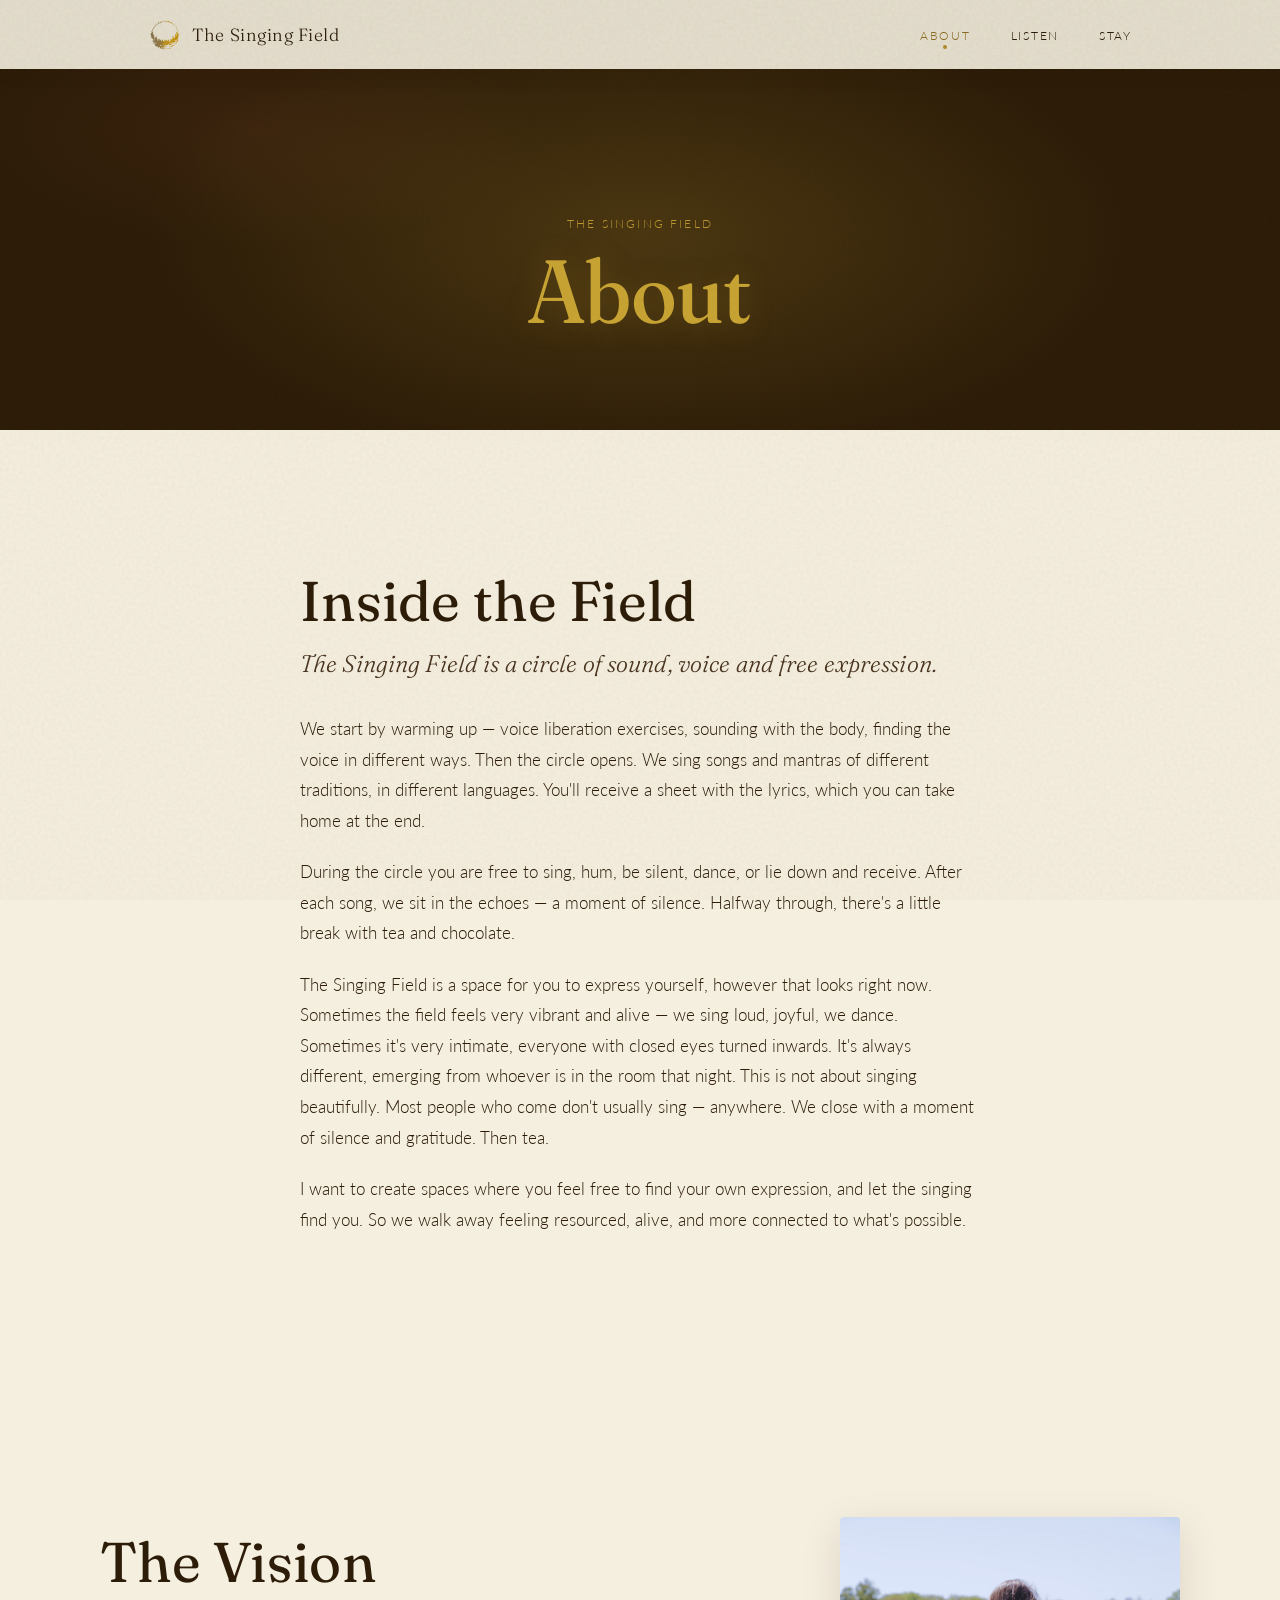
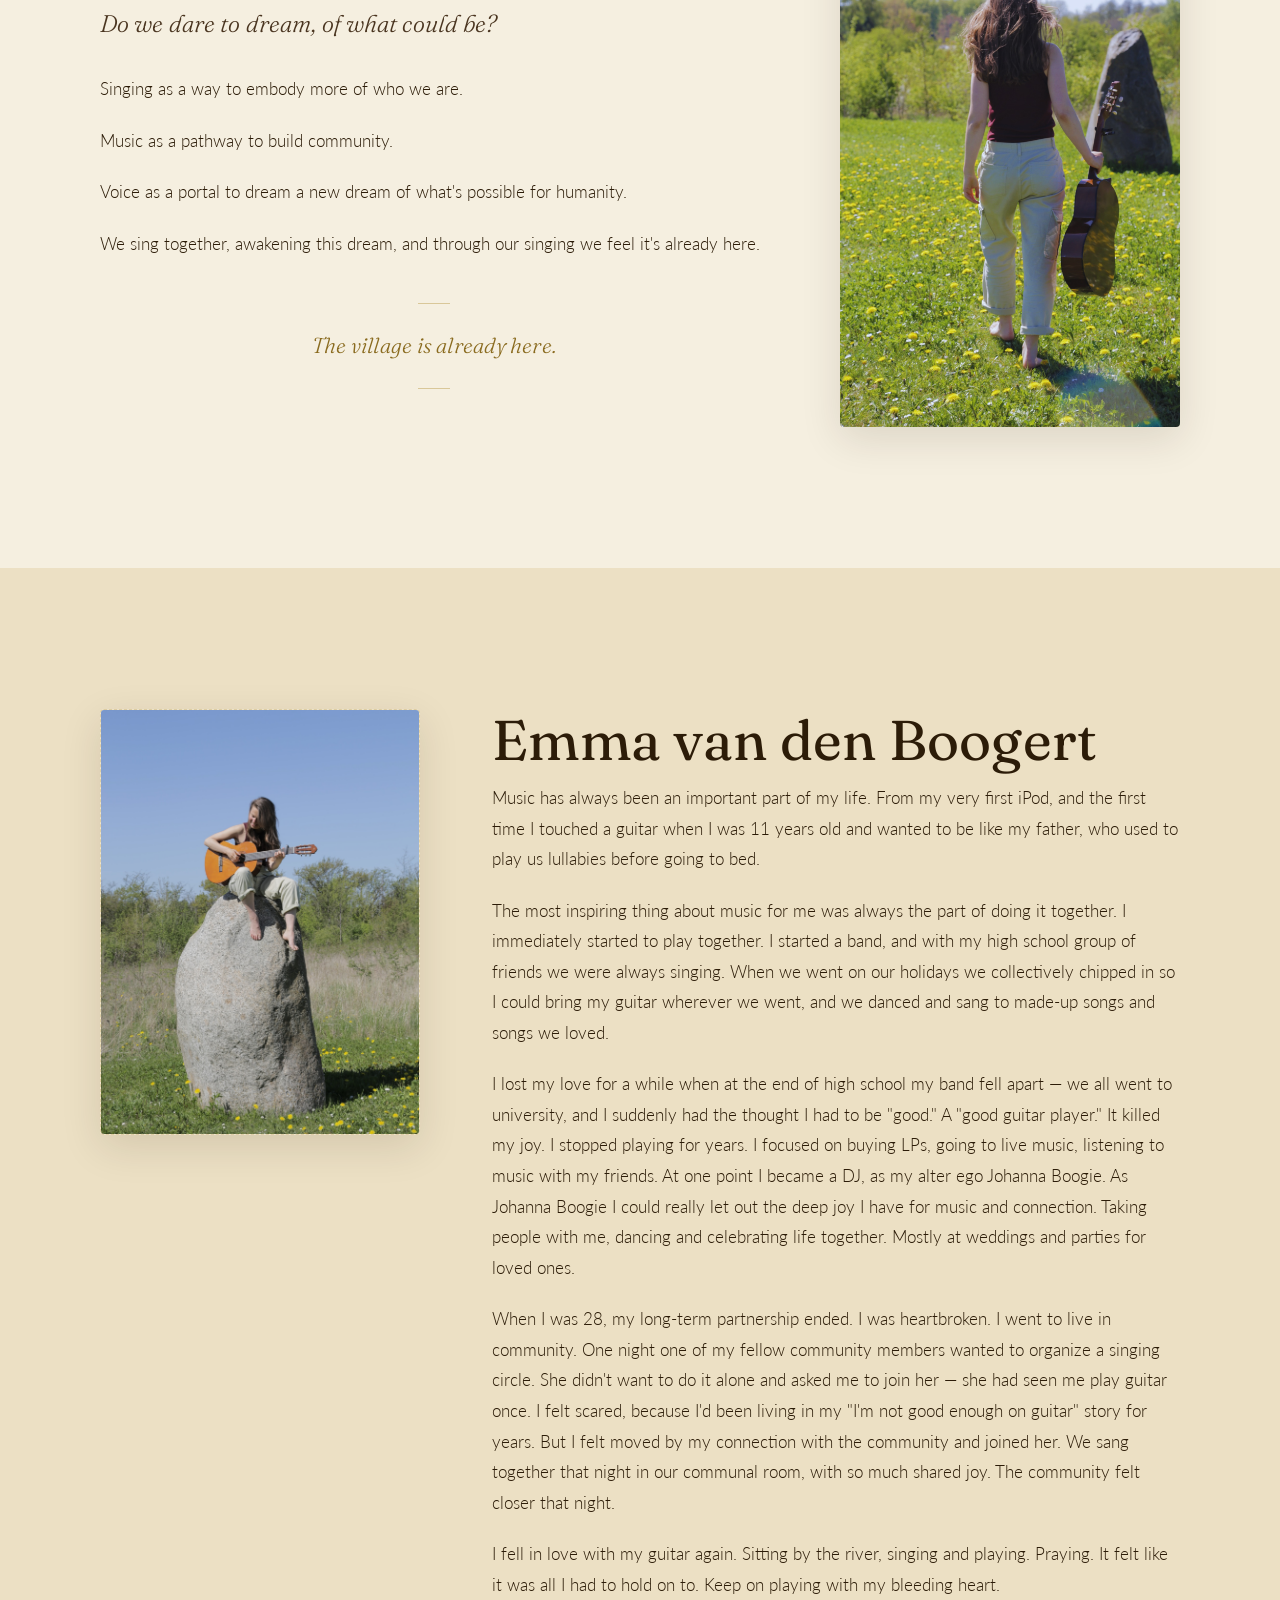
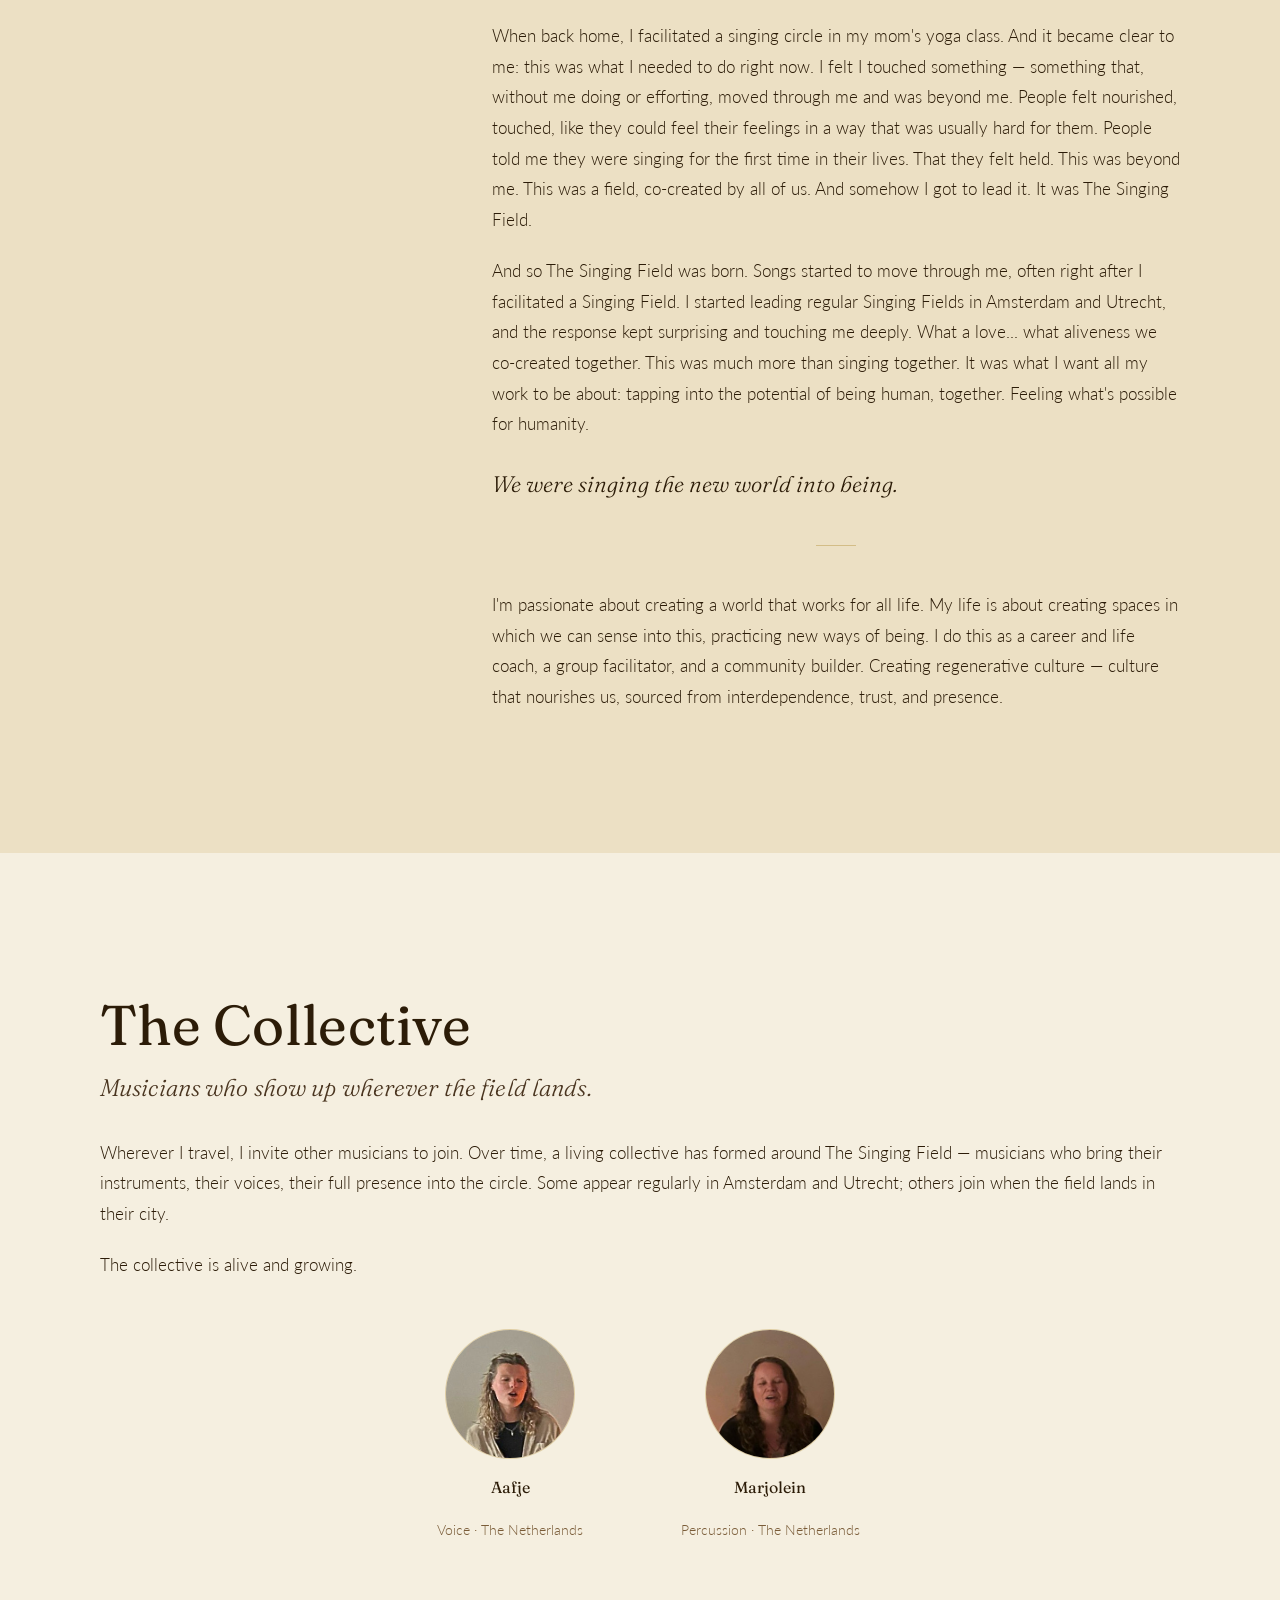
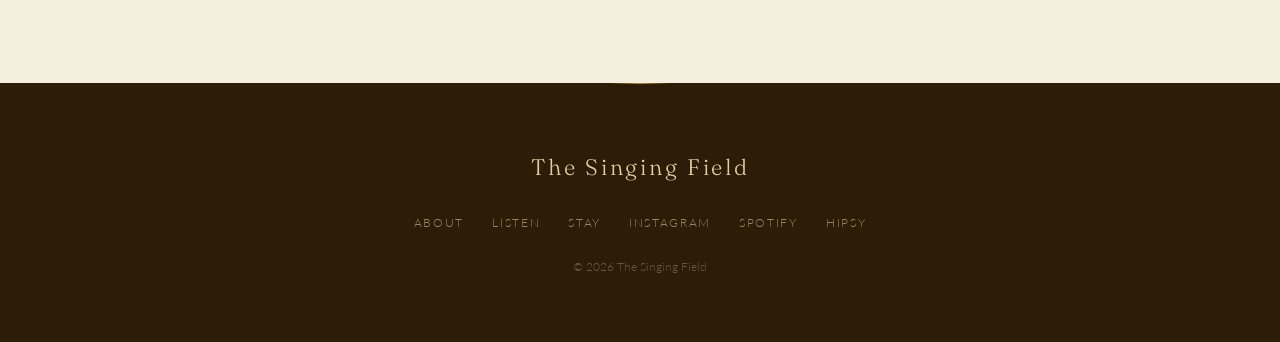
==== about.html @ 1af0479f "Initial commit: The Singing Field website" ====
<!DOCTYPE html>
<html lang="en">
<head>
  <meta charset="UTF-8">
  <meta name="viewport" content="width=device-width, initial-scale=1.0">
  <meta name="description" content="About The Singing Field — the vision, Emma van den Boogert, and the emerging collective of musicians.">
  <title>About — The Singing Field</title>
  <link rel="preconnect" href="https://fonts.googleapis.com">
  <link rel="preconnect" href="https://fonts.gstatic.com" crossorigin>
  <link href="https://fonts.googleapis.com/css2?family=Fraunces:ital,opsz,wght@0,9..144,300..600;1,9..144,300..600&family=Lato:wght@300;400&display=swap" rel="stylesheet">
  <link rel="stylesheet" href="styles.css">
</head>
<body>

  <!-- ── Navigation ── -->
  <nav id="nav">
    <div class="nav-inner">
      <a href="/" class="nav-brand">
        <img src="images/logo-mark.png" alt="" class="nav-mark" aria-hidden="true"
             onerror="this.style.display='none'">
        <span class="nav-brand-name">The Singing Field</span>
      </a>
      <ul class="nav-links" role="list">
        <li><a href="about.html" class="active">About</a></li>
        <li><a href="listen.html">Listen</a></li>
        <li><a href="stay.html">Stay</a></li>
      </ul>
      <button class="nav-hamburger" aria-label="Open menu" aria-expanded="false">
        <span></span><span></span><span></span>
      </button>
    </div>
    <div class="nav-drawer" aria-hidden="true">
      <a href="about.html" class="active">About</a>
      <a href="listen.html">Listen</a>
      <a href="stay.html">Stay</a>
    </div>
  </nav>

  <!-- ── Page Hero ── -->
  <header class="page-hero page-hero-dark">
    <div class="page-hero-glow" aria-hidden="true"></div>
    <div class="page-hero-content">
      <span class="page-hero-eyebrow">The Singing Field</span>
      <h1>About</h1>
    </div>
  </header>

  <!-- ── Inside the Field ── -->
  <section id="inside-field" class="section reveal">
    <div class="section-inner narrow">
      <h2>Inside the Field</h2>
      <p class="lead">The Singing Field is a circle of sound, voice and free expression.</p>

      <p>We start by warming up — voice liberation exercises, sounding with the body, finding the voice in different ways. Then the circle opens. We sing songs and mantras of different traditions, in different languages. You'll receive a sheet with the lyrics, which you can take home at the end.</p>

      <p>During the circle you are free to sing, hum, be silent, dance, or lie down and receive. After each song, we sit in the echoes — a moment of silence. Halfway through, there's a little break with tea and chocolate.</p>

      <p>The Singing Field is a space for you to express yourself, however that looks right now. Sometimes the field feels very vibrant and alive — we sing loud, joyful, we dance. Sometimes it's very intimate, everyone with closed eyes turned inwards. It's always different, emerging from whoever is in the room that night. This is not about singing beautifully. Most people who come don't usually sing — anywhere. We close with a moment of silence and gratitude. Then tea.</p>

      <p>I want to create spaces where you feel free to find your own expression, and let the singing find you. So we walk away feeling resourced, alive, and more connected to what's possible.</p>
    </div>
  </section>

  <!-- ── The Vision ── -->
  <section class="section reveal">
    <div class="section-inner">
      <div class="vision-grid">
        <div class="vision-text">
          <h2>The Vision</h2>
          <p class="lead">Do we dare to dream, of what could be?</p>
          <p>Singing as a way to embody more of who we are.</p>
          <p>Music as a pathway to build community.</p>
          <p>Voice as a portal to dream a new dream of what's possible for humanity.</p>
          <p>We sing together, awakening this dream, and through our singing we feel it's already here.</p>
          <p class="verse">The village is already here.</p>
        </div>
        <figure class="vision-image">
          <img src="images/vision-walking.jpg" alt="Emma walking into a field with her guitar"
               onerror="this.parentElement.style.display='none'">
        </figure>
      </div>
    </div>
  </section>

  <!-- ── About Emma ── -->
  <section class="section section-warm reveal">
    <div class="section-inner">
      <div class="about-emma">
        <figure class="about-emma-photo image-block">
          <img src="images/emma-stone.jpg" alt="Emma van den Boogert sitting on a standing stone in a field with her guitar"
               onerror="this.style.display='none'">
        </figure>
        <div class="about-emma-text">
          <h2>Emma van den Boogert</h2>
          <p>Music has always been an important part of my life. From my very first iPod, and the first time I touched a guitar when I was 11 years old and wanted to be like my father, who used to play us lullabies before going to bed.</p>
          <p>The most inspiring thing about music for me was always the part of doing it together. I immediately started to play together. I started a band, and with my high school group of friends we were always singing. When we went on our holidays we collectively chipped in so I could bring my guitar wherever we went, and we danced and sang to made-up songs and songs we loved.</p>
          <p>I lost my love for a while when at the end of high school my band fell apart — we all went to university, and I suddenly had the thought I had to be "good." A "good guitar player." It killed my joy. I stopped playing for years. I focused on buying LPs, going to live music, listening to music with my friends. At one point I became a DJ, as my alter ego Johanna Boogie. As Johanna Boogie I could really let out the deep joy I have for music and connection. Taking people with me, dancing and celebrating life together. Mostly at weddings and parties for loved ones.</p>
          <p>When I was 28, my long-term partnership ended. I was heartbroken. I went to live in community. One night one of my fellow community members wanted to organize a singing circle. She didn't want to do it alone and asked me to join her — she had seen me play guitar once. I felt scared, because I'd been living in my "I'm not good enough on guitar" story for years. But I felt moved by my connection with the community and joined her. We sang together that night in our communal room, with so much shared joy. The community felt closer that night.</p>
          <p>I fell in love with my guitar again. Sitting by the river, singing and playing. Praying. It felt like it was all I had to hold on to. Keep on playing with my bleeding heart.</p>
          <p>When back home, I facilitated a singing circle in my mom's yoga class. And it became clear to me: this was what I needed to do right now. I felt I touched something — something that, without me doing or efforting, moved through me and was beyond me. People felt nourished, touched, like they could feel their feelings in a way that was usually hard for them. People told me they were singing for the first time in their lives. That they felt held. This was beyond me. This was a field, co-created by all of us. And somehow I got to lead it. It was The Singing Field.</p>
          <p>And so The Singing Field was born. Songs started to move through me, often right after I facilitated a Singing Field. I started leading regular Singing Fields in Amsterdam and Utrecht, and the response kept surprising and touching me deeply. What a love... what aliveness we co-created together. This was much more than singing together. It was what I want all my work to be about: tapping into the potential of being human, together. Feeling what's possible for humanity.</p>
          <p class="bio-climax">We were singing the new world into being.</p>
          <div class="bio-break" aria-hidden="true"></div>
          <p>I'm passionate about creating a world that works for all life. My life is about creating spaces in which we can sense into this, practicing new ways of being. I do this as a career and life coach, a group facilitator, and a community builder. Creating regenerative culture — culture that nourishes us, sourced from interdependence, trust, and presence.</p>
        </div>
      </div>
    </div>
  </section>

  <!-- ── The Collective ── -->
  <section class="section reveal">
    <div class="section-inner">
      <h2>The Collective</h2>
      <p class="lead">Musicians who show up wherever the field lands.</p>
      <p>Wherever I travel, I invite other musicians to join. Over time, a living collective has formed around The Singing Field — musicians who bring their instruments, their voices, their full presence into the circle. Some appear regularly in Amsterdam and Utrecht; others join when the field lands in their city.</p>
      <p>The collective is alive and growing.</p>

      <div class="musicians-grid">
        <div class="musician-card">
          <div class="musician-img">
            <img src="images/musician-aafje.jpg" alt="Aafje singing">
          </div>
          <h4>Aafje</h4>
          <p>Voice · The Netherlands</p>
        </div>
        <div class="musician-card">
          <div class="musician-img">
            <img src="images/musician-marjolein.jpg" alt="Marjolein singing">
          </div>
          <h4>Marjolein</h4>
          <p>Percussion · The Netherlands</p>
        </div>
      </div>
    </div>
  </section>

  <!-- ── Footer ── -->
  <footer>
    <div class="footer-inner">
      <p class="footer-name">The Singing Field</p>
      <nav class="footer-nav" aria-label="Footer links">
        <a href="about.html">About</a>
        <a href="listen.html">Listen</a>
        <a href="stay.html">Stay</a>
        <a href="https://www.instagram.com/the_singing_field/" target="_blank" rel="noopener noreferrer">Instagram</a>
        <a href="https://open.spotify.com/album/55nY6A8MnwEffHbQ0SXjB8" target="_blank" rel="noopener noreferrer">Spotify</a>
        <a href="https://hipsy.nl/emma-van-den-boogert" target="_blank" rel="noopener noreferrer">Hipsy</a>
      </nav>
      <p class="footer-copy">© 2026 The Singing Field</p>
    </div>
  </footer>

  <script src="script.js"></script>
</body>
</html>
---- styles.css ----
/* ── Variables ── */
:root {
  --cream:        #F5EFE0;
  --cream-warm:   #ECE0C4;
  --cream-mid:    #F0E8D6;
  --cream-deep:   #E2D4B0;

  --gold:         #B08A2E;
  --gold-deep:    #8A6B1F;
  --gold-bright:  #C9A534;
  --gold-pale:    #E2CFA0;
  --gold-glow:    rgba(176, 138, 46, 0.18);

  --terra:        #C06040;
  --terra-soft:   #D07858;

  --brown:        #2C1C08;
  --brown-mid:    #4A3520;
  --brown-warm:   #5C4220;

  --text:         #2C1C08;
  --text-muted:   #7A5C38;
  --white:        #FDFAF5;

  --font-serif: 'Fraunces', 'Cormorant Garant', Georgia, serif;
  --font-sans:  'Lato', system-ui, sans-serif;

  --max-w:     1080px;
  --narrow-w:  680px;
  --pad-x:     clamp(1.25rem, 5vw, 3rem);
  --section-y: clamp(5rem, 11vw, 9rem);
  --nav-h:     72px;
}

/* Fraunces variation tuning — softer, more soulful */
h1, .hero-title, .page-hero h1, .stay-heading, .atmosphere-quote {
  font-variation-settings: "opsz" 144, "SOFT" 50;
}
h2, h3, .lead, blockquote p {
  font-variation-settings: "opsz" 36, "SOFT" 30;
}

/* ── Reset ── */
*, *::before, *::after { box-sizing: border-box; margin: 0; padding: 0; }
html  { scroll-behavior: smooth; }
img   { max-width: 100%; display: block; }
a     { text-decoration: none; color: inherit; }
ul[role="list"] { list-style: none; }

body {
  background: var(--cream);
  color: var(--text);
  font-family: var(--font-sans);
  font-weight: 300;
  font-size: 1.0625rem;
  line-height: 1.8;
  -webkit-font-smoothing: antialiased;
  position: relative;
  overflow-x: hidden;
}

/* ── Paper grain overlay (the soul) ── */
body::before {
  content: '';
  position: fixed;
  inset: 0;
  pointer-events: none;
  z-index: 1000;
  opacity: 0.06;
  background-image: url("data:image/svg+xml,%3Csvg viewBox='0 0 300 300' xmlns='http://www.w3.org/2000/svg'%3E%3Cfilter id='n'%3E%3CfeTurbulence type='fractalNoise' baseFrequency='0.85' numOctaves='3' stitchTiles='stitch' seed='3'/%3E%3CfeColorMatrix values='0 0 0 0 0.17  0 0 0 0 0.11  0 0 0 0 0.03  0 0 0 0.9 0'/%3E%3C/filter%3E%3Crect width='300' height='300' filter='url(%23n)'/%3E%3C/svg%3E");
  mix-blend-mode: multiply;
}

.sr-only {
  position: absolute; width: 1px; height: 1px;
  padding: 0; margin: -1px; overflow: hidden;
  clip: rect(0,0,0,0); white-space: nowrap; border: 0;
}

/* ── Typography ── */
h1, h2, h3, h4, blockquote p {
  font-family: var(--font-serif);
  font-weight: 400;
}

h2 {
  font-size: clamp(2.25rem, 4.5vw, 3.5rem);
  line-height: 1.1;
  color: var(--brown);
  margin-bottom: 0.8rem;
  letter-spacing: 0.005em;
}

h3 {
  font-size: clamp(1.3rem, 2.2vw, 1.65rem);
  color: var(--brown);
  margin-bottom: 0.55rem;
  letter-spacing: 0.005em;
}

h4 {
  font-size: 1.1rem;
  color: var(--brown);
  margin-bottom: 0.2rem;
}

p { margin-bottom: 1.3rem; }
p:last-child { margin-bottom: 0; }
strong { font-weight: 400; color: var(--brown); font-style: italic; }
em     { color: var(--gold-deep); font-style: italic; }

.lead {
  font-family: var(--font-serif);
  font-size: clamp(1.2rem, 2.2vw, 1.5rem);
  font-style: italic;
  color: var(--brown-mid);
  line-height: 1.55;
  margin-bottom: 2rem;
  letter-spacing: 0.005em;
}

.section-sub {
  font-family: var(--font-serif);
  font-style: italic;
  color: var(--text-muted);
  font-size: 1.1rem;
  margin-top: -0.25rem;
  margin-bottom: 3rem;
}

blockquote {
  margin: 3rem 0 1rem;
  padding: 2rem 2.25rem;
  border-left: 2px solid var(--gold);
  background: linear-gradient(135deg, var(--cream-mid), var(--cream-warm));
  border-radius: 0 8px 8px 0;
  position: relative;
}
blockquote::before {
  content: '"';
  position: absolute;
  top: -0.5rem;
  left: 1rem;
  font-family: var(--font-serif);
  font-size: 5rem;
  color: var(--gold);
  opacity: 0.25;
  line-height: 1;
}
blockquote p {
  font-size: clamp(1.3rem, 2.4vw, 1.75rem);
  font-style: italic;
  color: var(--brown);
  line-height: 1.45;
  margin-bottom: 0.85rem;
  position: relative;
}
cite {
  font-family: var(--font-sans);
  font-style: normal;
  font-size: 0.8125rem;
  letter-spacing: 0.08em;
  color: var(--text-muted);
}

.text-link {
  display: inline-block;
  margin-top: 2rem;
  font-family: var(--font-serif);
  font-style: italic;
  font-size: 1.1rem;
  color: var(--gold-deep);
  border-bottom: 1px solid rgba(138, 107, 31, 0.3);
  padding-bottom: 2px;
  transition: color 0.25s, border-color 0.25s;
}
.text-link:hover {
  color: var(--brown);
  border-bottom-color: var(--brown);
}

/* ── Buttons (now gold) ── */
.btn {
  display: inline-block;
  padding: 0.85rem 2.2rem;
  font-family: var(--font-sans);
  font-size: 0.78rem;
  font-weight: 400;
  letter-spacing: 0.16em;
  text-transform: uppercase;
  border-radius: 2px;
  border: 1px solid transparent;
  cursor: pointer;
  transition: all 0.3s cubic-bezier(0.4, 0, 0.2, 1);
  white-space: nowrap;
  position: relative;
}

.btn-primary {
  background: linear-gradient(135deg, var(--gold) 0%, var(--gold-deep) 100%);
  color: var(--white);
  border-color: var(--gold-deep);
  box-shadow: 0 1px 3px rgba(138, 107, 31, 0.25);
}
.btn-primary:hover {
  background: linear-gradient(135deg, var(--gold-deep) 0%, var(--brown-warm) 100%);
  border-color: var(--brown-warm);
  transform: translateY(-1px);
  box-shadow: 0 4px 16px rgba(138, 107, 31, 0.35);
}

.btn-ghost {
  background: transparent;
  color: var(--brown);
  border-color: rgba(44,28,8,0.4);
}
.btn-ghost:hover {
  background: var(--brown);
  color: var(--cream);
  border-color: var(--brown);
}

.btn-outline {
  background: transparent;
  color: var(--gold-deep);
  border-color: var(--gold);
}
.btn-outline:hover {
  background: var(--gold);
  color: var(--white);
}

/* ── Navigation ── */
#nav {
  position: fixed;
  inset: 0 0 auto;
  z-index: 100;
  transition: background 0.35s, box-shadow 0.35s, backdrop-filter 0.35s;
}
#nav.scrolled {
  background: rgba(245, 239, 224, 0.92);
  backdrop-filter: blur(8px);
  -webkit-backdrop-filter: blur(8px);
  box-shadow: 0 1px 24px rgba(44,28,8,0.07);
}

.nav-inner {
  max-width: var(--max-w);
  margin: 0 auto;
  padding: 1.1rem var(--pad-x);
  display: flex;
  align-items: center;
  justify-content: space-between;
  gap: 1.5rem;
}

.nav-brand {
  display: flex;
  align-items: center;
  gap: 0.65rem;
  flex-shrink: 0;
}
.nav-mark {
  height: 34px;
  width:  34px;
  object-fit: contain;
}
.nav-brand-name {
  font-family: var(--font-serif);
  font-size: 1.1rem;
  letter-spacing: 0.03em;
  color: var(--brown);
  transition: opacity 0.35s;
}
[data-transparent-nav] #nav:not(.scrolled) .nav-brand-name { opacity: 0; }
[data-transparent-nav] #nav:not(.scrolled) .nav-mark { opacity: 0; }

.nav-links {
  display: flex;
  gap: 2.5rem;
}
.nav-links a {
  font-size: 0.78rem;
  letter-spacing: 0.14em;
  text-transform: uppercase;
  color: var(--brown);
  transition: color 0.25s;
  position: relative;
}
.nav-links a:hover,
.nav-links a.active { color: var(--gold-deep); }
.nav-links a.active::after {
  content: '';
  position: absolute;
  bottom: -6px;
  left: 50%;
  transform: translateX(-50%);
  width: 4px; height: 4px;
  border-radius: 50%;
  background: var(--gold);
}

.nav-hamburger {
  display: none;
  flex-direction: column;
  gap: 5px;
  background: none;
  border: none;
  cursor: pointer;
  padding: 4px;
}
.nav-hamburger span {
  display: block;
  width: 22px;
  height: 1.5px;
  background: var(--brown);
  transition: transform 0.3s, opacity 0.3s;
}
.nav-hamburger[aria-expanded="true"] span:nth-child(1) { transform: translateY(6.5px) rotate(45deg); }
.nav-hamburger[aria-expanded="true"] span:nth-child(2) { opacity: 0; }
.nav-hamburger[aria-expanded="true"] span:nth-child(3) { transform: translateY(-6.5px) rotate(-45deg); }

.nav-drawer {
  display: none;
  flex-direction: column;
  background: var(--cream);
  padding: 0.75rem var(--pad-x) 1.5rem;
  border-top: 1px solid var(--cream-warm);
}
.nav-drawer.open { display: flex; }
.nav-drawer a {
  padding: 0.85rem 0;
  font-size: 0.9rem;
  letter-spacing: 0.12em;
  text-transform: uppercase;
  color: var(--brown);
  border-bottom: 1px solid var(--cream-warm);
}
.nav-drawer a.active { color: var(--gold-deep); }

/* ── Fixed Hero (home only) ── */
[data-fixed-hero] #hero {
  position: fixed;
  inset: 0;
  z-index: 0;
  height: 100dvh;
}
[data-fixed-hero] .content-overlay {
  position: relative;
  z-index: 2;
  margin-top: 100dvh;
}
[data-fixed-hero] .content-overlay > section,
[data-fixed-hero] .content-overlay > footer {
  position: relative;
  z-index: 2;
}

/* ── Hero ── */
#hero {
  min-height: 100dvh;
  display: flex;
  flex-direction: column;
  align-items: center;
  justify-content: center;
  position: relative;
  overflow: hidden;
  background:
    radial-gradient(ellipse 90% 80% at 50% 40%, var(--cream-mid) 0%, var(--cream) 60%),
    var(--cream);
  text-align: center;
  padding: 6rem var(--pad-x) 5rem;
}

.hero-glow {
  position: absolute;
  inset: 0;
  background:
    radial-gradient(ellipse 75% 65% at 50% 55%, rgba(201, 165, 52, 0.16) 0%, transparent 65%),
    radial-gradient(ellipse 50% 40% at 25% 35%, rgba(192, 96, 64, 0.07) 0%, transparent 55%),
    radial-gradient(ellipse 45% 35% at 75% 70%, rgba(201, 165, 52, 0.09) 0%, transparent 55%);
  animation: glow-breathe 12s ease-in-out infinite;
  pointer-events: none;
}
@keyframes glow-breathe {
  0%, 100% { opacity: 0.75; transform: scale(1); }
  50%       { opacity: 1;    transform: scale(1.06); }
}

.hero-content {
  position: relative;
  z-index: 1;
  display: flex;
  flex-direction: column;
  align-items: center;
  gap: 2.5rem;
  max-width: 700px;
  will-change: transform, opacity;
}

.hero-mark {
  width: min(320px, 70vw);
  margin-bottom: -1rem;
  animation: logo-breathe 12s ease-in-out infinite;
  filter: drop-shadow(0 10px 40px rgba(176, 138, 46, 0.18));
}
@keyframes logo-breathe {
  0%, 100% { transform: scale(1);      opacity: 0.96; }
  50%       { transform: scale(1.025); opacity: 1; }
}

.hero-title {
  font-family: var(--font-serif);
  font-size: clamp(2.75rem, 6.5vw, 5rem);
  font-weight: 600;
  color: var(--brown);
  letter-spacing: 0.02em;
  line-height: 1;
  margin: 0;
}

.hero-tagline {
  font-family: var(--font-serif);
  font-size: clamp(1.35rem, 2.8vw, 1.85rem);
  font-weight: 300;
  color: var(--brown-mid);
  line-height: 1.55;
  margin: 0;
  letter-spacing: 0.01em;
}
.hero-tagline em {
  font-style: italic;
  color: var(--gold-deep);
}

.hero-actions {
  display: flex;
  gap: 1rem;
  flex-wrap: wrap;
  justify-content: center;
}

.hero-scroll {
  position: absolute;
  bottom: 2.5rem;
  left: 50%;
  transform: translateX(-50%);
  color: var(--gold-deep);
  opacity: 0.55;
  transition: opacity 0.25s;
  animation: scroll-nudge 2.8s ease-in-out infinite;
  z-index: 1;
}
.hero-scroll:hover { opacity: 0.95; }
@keyframes scroll-nudge {
  0%, 100% { transform: translateX(-50%) translateY(0); }
  55%       { transform: translateX(-50%) translateY(8px); }
}

/* ── Page Hero (inner pages) ── */
.page-hero {
  padding: calc(var(--nav-h) + var(--section-y)) var(--pad-x) calc(var(--section-y) * 0.65);
  background:
    radial-gradient(ellipse 70% 100% at 50% 50%, var(--cream-mid) 0%, var(--cream) 70%),
    var(--cream);
  text-align: center;
  position: relative;
  overflow: hidden;
}

.page-hero-glow {
  position: absolute;
  inset: 0;
  background:
    radial-gradient(ellipse 65% 90% at 50% 55%, rgba(201, 165, 52, 0.13) 0%, transparent 60%),
    radial-gradient(ellipse 40% 50% at 20% 30%, rgba(192, 96, 64, 0.05) 0%, transparent 55%);
  pointer-events: none;
}

.page-hero-content {
  position: relative;
  z-index: 1;
  display: flex;
  flex-direction: column;
  align-items: center;
  gap: 0.6rem;
}

.page-hero-eyebrow {
  font-family: var(--font-sans);
  font-size: 0.75rem;
  letter-spacing: 0.18em;
  text-transform: uppercase;
  color: var(--gold-deep);
}

.page-hero h1 {
  font-family: var(--font-serif);
  font-size: clamp(3.5rem, 7vw, 6rem);
  font-weight: 300;
  color: var(--brown);
  letter-spacing: 0.01em;
  line-height: 1.05;
}

/* Dark variant — gold text on deep brown */
.page-hero.page-hero-dark {
  background: var(--brown);
}
.page-hero-dark .page-hero-glow {
  background:
    radial-gradient(ellipse 65% 90% at 50% 55%, rgba(201, 165, 52, 0.20) 0%, transparent 60%),
    radial-gradient(ellipse 40% 50% at 20% 30%, rgba(192, 96, 64, 0.10) 0%, transparent 55%);
}
.page-hero-dark .page-hero-eyebrow {
  color: var(--gold-bright);
  opacity: 0.9;
}
.page-hero-dark h1 {
  color: var(--gold-bright);
  font-weight: 500;
  text-shadow: 0 2px 30px rgba(201, 165, 52, 0.25);
}

/* ── Sections ── */
.section {
  padding: var(--section-y) var(--pad-x);
  background: var(--cream);
}
.section-warm { background: var(--cream-warm); }
.section-deep { background: var(--cream-deep); }

.section-inner {
  max-width: var(--max-w);
  margin: 0 auto;
}
.section-inner.narrow { max-width: var(--narrow-w); }
.text-center { text-align: center; }

/* ── Reveal animation ── */
.reveal {
  opacity: 0;
  transform: translateY(32px);
  transition: opacity 1s ease, transform 1s ease;
}
.reveal.visible {
  opacity: 1;
  transform: translateY(0);
}

/* ── Cards (index circles) ── */
.cards-grid {
  display: grid;
  grid-template-columns: repeat(auto-fit, minmax(260px, 1fr));
  gap: 1.75rem;
}
.card {
  background: var(--cream);
  border: 1px solid rgba(176, 138, 46, 0.22);
  border-radius: 4px;
  padding: 2.25rem;
  display: flex;
  flex-direction: column;
  gap: 1rem;
  transition: box-shadow 0.4s, transform 0.4s, border-color 0.4s;
  position: relative;
  overflow: hidden;
}
.card::before {
  content: '';
  position: absolute;
  top: 0; left: 0; right: 0;
  height: 2px;
  background: linear-gradient(90deg, var(--gold-deep), var(--gold-bright), var(--gold-deep));
  opacity: 0;
  transition: opacity 0.4s;
}
.card:hover {
  box-shadow: 0 12px 40px rgba(44,28,8,0.1);
  transform: translateY(-3px);
  border-color: var(--gold);
}
.card:hover::before { opacity: 1; }

.card-tag {
  font-family: var(--font-sans);
  font-size: 0.7rem;
  letter-spacing: 0.18em;
  text-transform: uppercase;
  color: var(--gold-deep);
}
.card h3 { margin: 0; }
.card p  { flex: 1; font-size: 0.95rem; color: var(--text-muted); margin: 0; line-height: 1.7; }

/* ── Image block (placeholder + loaded states) ── */
.image-block {
  position: relative;
  overflow: hidden;
  border-radius: 4px;
  background:
    radial-gradient(ellipse 100% 100% at 50% 40%, var(--cream-mid) 0%, var(--cream-warm) 100%);
  border: 1px dashed rgba(176, 138, 46, 0.25);
}
.image-block::before {
  content: 'Photo';
  position: absolute;
  inset: 0;
  display: flex;
  align-items: center;
  justify-content: center;
  font-family: var(--font-serif);
  font-style: italic;
  font-size: 0.95rem;
  color: var(--text-muted);
  opacity: 0.45;
  z-index: 0;
  letter-spacing: 0.08em;
}
.image-block img {
  position: relative;
  z-index: 1;
  width: 100%;
  height: 100%;
  object-fit: cover;
  display: block;
}

/* ── About: Vision two-column ── */
.vision-grid {
  display: grid;
  grid-template-columns: 1fr 340px;
  gap: 4.5rem;
  align-items: center;
}
.vision-image {
  margin: 0;
  border-radius: 4px;
  overflow: hidden;
  box-shadow: 0 12px 40px rgba(44, 28, 8, 0.12);
}
.vision-image img {
  width: 100%;
  height: auto;
  display: block;
}

/* ── Welcome two-column letter ── */
.what-grid {
  display: grid;
  grid-template-columns: 1fr 380px;
  gap: 4.5rem;
  align-items: start;
  margin-bottom: 3rem;
}
.what-text h2 { margin-bottom: 1rem; }
.what-image {
  aspect-ratio: 3/4;
  margin: 0;
  box-shadow: 0 12px 40px rgba(44, 28, 8, 0.12);
  position: sticky;
  top: calc(var(--nav-h) + 2rem);
}
.what-quote {
  max-width: 720px;
  margin-left: auto;
  margin-right: auto;
}

/* Poetic verse — centered with delicate gold dividers */
.verse {
  font-family: var(--font-serif);
  font-size: clamp(1.15rem, 1.7vw, 1.35rem);
  font-style: italic;
  color: var(--gold-deep);
  line-height: 1.65;
  text-align: center;
  margin: 2.75rem 0;
  letter-spacing: 0.01em;
}
.verse::before,
.verse::after {
  content: '';
  display: block;
  width: 32px;
  height: 1px;
  background: var(--gold);
  opacity: 0.4;
  margin: 1.5rem auto;
}

/* Bio climax — the closing line of the story */
.bio-climax {
  font-family: var(--font-serif);
  font-style: italic;
  font-size: clamp(1.2rem, 1.8vw, 1.4rem);
  color: var(--brown);
  line-height: 1.5;
  margin-top: 1.75rem;
  margin-bottom: 0;
}

/* Bio break — thin gold line between climax and mission coda */
.bio-break {
  width: 40px;
  height: 1px;
  background: var(--gold);
  opacity: 0.4;
  margin: 2.75rem auto;
}

/* Letter signature */
.signature {
  font-family: var(--font-serif);
  font-style: italic;
  color: var(--brown-mid);
  line-height: 1.55;
  margin-top: 2.5rem;
  font-size: 1.05rem;
}

/* ── Atmospheric brown section — the soul anchor ── */
.atmosphere {
  position: relative;
  padding: clamp(7rem, 16vw, 13rem) var(--pad-x);
  background: var(--brown);
  text-align: center;
  overflow: hidden;
  isolation: isolate;
}
.atmosphere-img {
  position: absolute;
  inset: 0;
  width: 100%;
  height: 100%;
  object-fit: cover;
  opacity: 0.5;
  filter: saturate(0.8) sepia(0.15) contrast(1.05);
  z-index: -2;
}
.atmosphere-overlay {
  position: absolute;
  inset: 0;
  background:
    linear-gradient(180deg, var(--brown) 0%, rgba(44,28,8,0.4) 25%, rgba(44,28,8,0.4) 75%, var(--brown) 100%),
    radial-gradient(ellipse 65% 80% at 50% 50%, transparent 0%, rgba(44,28,8,0.35) 100%);
  z-index: -1;
}
.atmosphere-inner {
  max-width: 800px;
  margin: 0 auto;
  position: relative;
}
.atmosphere-quote-lead {
  font-family: var(--font-serif);
  font-size: clamp(1.6rem, 3vw, 2.4rem);
  font-weight: 400;
  font-style: italic;
  color: var(--gold-bright);
  line-height: 1.4;
  margin: 0 auto 2.5rem;
  max-width: 30ch;
  letter-spacing: 0.005em;
}
.atmosphere-quote-lead em {
  color: var(--gold);
  font-style: italic;
}
.atmosphere-quote-body {
  font-family: var(--font-serif);
  font-size: clamp(1.05rem, 1.4vw, 1.25rem);
  font-weight: 300;
  font-style: italic;
  color: var(--gold-pale);
  line-height: 1.7;
  margin: 0 auto 1.25rem;
  max-width: 60ch;
  opacity: 0.92;
}
.atmosphere-quote-body:last-of-type { margin-bottom: 0; }
.atmosphere-cite {
  margin: 2.5rem 0 0;
  font-family: var(--font-sans);
  font-size: 0.78rem;
  letter-spacing: 0.22em;
  text-transform: uppercase;
  color: var(--gold);
  opacity: 0.85;
}

/* ── Gallery (Feel the Field) — masonry, natural aspect ratios ── */
.gallery-mosaic {
  column-count: 3;
  column-gap: 1.25rem;
  margin-top: 3rem;
}
.gallery-item {
  display: block;
  break-inside: avoid;
  margin: 0 0 1.25rem 0;
  padding: 0;
  border-radius: 4px;
  overflow: hidden;
  box-shadow: 0 8px 28px rgba(44, 28, 8, 0.08);
  background: var(--cream-mid);
  border: 1px solid rgba(176, 138, 46, 0.15);
  transition: box-shadow 0.4s, transform 0.4s;
  position: relative;
}
.gallery-item::before { display: none; }
.gallery-item:hover {
  box-shadow: 0 14px 40px rgba(44, 28, 8, 0.15);
  transform: translateY(-2px);
}
.gallery-item img {
  width: 100%;
  height: auto;
  display: block;
  transition: transform 0.7s ease;
}
.gallery-item:hover img { transform: scale(1.03); }

@media (max-width: 900px) {
  .gallery-mosaic { column-count: 2; }
}
@media (max-width: 540px) {
  .gallery-mosaic { column-count: 1; }
}

/* ── About: Emma two-column ── */
.about-emma {
  display: grid;
  grid-template-columns: 320px 1fr;
  gap: 4.5rem;
  align-items: start;
}
.about-emma-photo {
  position: sticky;
  top: calc(var(--nav-h) + 2rem);
  aspect-ratio: 3/4;
  margin: 0;
  box-shadow: 0 12px 40px rgba(44, 28, 8, 0.12);
}

/* ── About: Collective ── */
.musicians-grid {
  display: grid;
  grid-template-columns: repeat(auto-fit, minmax(180px, 220px));
  justify-content: center;
  gap: 2.5rem;
  margin-top: 3rem;
}
.musician-card {
  display: flex;
  flex-direction: column;
  align-items: center;
  text-align: center;
  gap: 0.85rem;
}
.musician-img {
  width: 130px;
  height: 130px;
  border-radius: 50%;
  overflow: hidden;
  background:
    radial-gradient(ellipse 100% 100% at 50% 40%, var(--cream-mid) 0%, var(--cream-warm) 100%);
  border: 1px solid rgba(176, 138, 46, 0.25);
}
.musician-img img {
  width: 100%; height: 100%;
  object-fit: cover;
}
.musician-card h4 { font-size: 1rem; }
.musician-card p  { font-size: 0.85rem; color: var(--text-muted); margin: 0; }
.placeholder-card { opacity: 0.4; }

/* ── Listen: Songbook card (intimate letter) ── */
.songbook-card {
  background: var(--cream);
  border: 1px solid rgba(176, 138, 46, 0.25);
  border-radius: 2px;
  padding: clamp(2.5rem, 5vw, 4rem);
  max-width: 580px;
  margin: 3rem auto 0;
  box-shadow: 0 12px 40px rgba(44, 28, 8, 0.1);
  position: relative;
  text-align: left;
}
.songbook-card::before {
  content: '';
  position: absolute;
  top: -1px;
  left: 50%;
  transform: translateX(-50%);
  width: 80px;
  height: 2px;
  background: linear-gradient(90deg, transparent, var(--gold), transparent);
}
.songbook-card p {
  font-family: var(--font-serif);
  font-style: italic;
  color: var(--brown-mid);
  font-size: 1.05rem;
  line-height: 1.75;
  margin-bottom: 1.2rem;
}
.songbook-card .songbook-greeting {
  font-size: 1.3rem;
  color: var(--brown);
  margin-bottom: 1.5rem;
}
.songbook-card .songbook-blessing {
  color: var(--gold-deep);
  margin-top: 1.5rem;
}
.songbook-card .signature {
  margin-top: 2rem;
  margin-bottom: 0;
  font-size: 1.05rem;
}
.songbook-action {
  margin-top: 2.5rem;
  padding-top: 2rem;
  border-top: 1px solid rgba(176, 138, 46, 0.2);
  text-align: center;
}

/* ── Listen: Video frame (YouTube embed) ── */
.video-frame {
  margin: 2.5rem -110px 1.5rem;
  border-radius: 8px;
  overflow: hidden;
  box-shadow: 0 14px 44px rgba(44, 28, 8, 0.18);
  position: relative;
  background: var(--brown);
}
@media (max-width: 920px) {
  .video-frame {
    margin: 2.5rem 0 1.5rem;
  }
}
.video-frame::before {
  content: '';
  position: absolute;
  top: 0;
  left: 50%;
  transform: translateX(-50%);
  width: 80px;
  height: 2px;
  background: linear-gradient(90deg, transparent, var(--gold), transparent);
  z-index: 2;
}
.video-embed {
  aspect-ratio: 16 / 9;
  width: 100%;
}
.video-embed iframe {
  width: 100%;
  height: 100%;
  border: 0;
  display: block;
}

/* ── Listen: Spotify ── */
.spotify-wrap {
  margin: 2rem 0 1rem;
  border-radius: 12px;
  overflow: hidden;
  box-shadow: 0 8px 32px rgba(44,28,8,0.08);
}

/* ── Listen: Platforms ── */
.listen-platform {
  display: flex;
  gap: 1.75rem;
  align-items: flex-start;
  padding: 2.25rem 0;
  border-bottom: 1px solid rgba(176, 138, 46, 0.18);
}
.listen-platform:last-child { border-bottom: none; }

.platform-icon {
  flex-shrink: 0;
  width: 76px;
  height: 76px;
  position: relative;
  display: flex;
  align-items: center;
  justify-content: center;
  color: var(--brown);
  margin-top: 0;
}
.platform-bg {
  position: absolute;
  inset: 0;
  width: 100%;
  height: 100%;
  object-fit: contain;
}
.platform-symbol {
  position: absolute;
  top: 32%;
  left: 50%;
  transform: translate(-50%, -50%);
  width: 22px;
  height: 22px;
  z-index: 1;
}

.platform-text h3 { margin-bottom: 0.5rem; }
.platform-text p  { font-size: 0.95rem; color: var(--text-muted); margin-bottom: 0.85rem; }

.coming-soon-tag {
  display: inline-block;
  font-family: var(--font-sans);
  font-size: 0.7rem;
  letter-spacing: 0.14em;
  text-transform: uppercase;
  color: var(--gold-deep);
  border: 1px solid rgba(138, 107, 31, 0.4);
  border-radius: 2px;
  padding: 0.25rem 0.75rem;
}

/* ── Stay page ── */
.stay-section {
  min-height: calc(100dvh - 200px);
  display: flex;
  align-items: center;
  padding: calc(var(--nav-h) + 4rem) var(--pad-x) 5rem;
  position: relative;
  overflow: hidden;
  background:
    radial-gradient(ellipse 70% 100% at 50% 45%, var(--cream-mid) 0%, var(--cream) 70%),
    var(--cream);
}
.stay-glow {
  position: absolute;
  inset: 0;
  background:
    radial-gradient(ellipse 65% 70% at 50% 50%, rgba(201, 165, 52, 0.14) 0%, transparent 60%),
    radial-gradient(ellipse 45% 40% at 20% 30%, rgba(192, 96, 64, 0.07) 0%, transparent 55%);
  animation: glow-breathe 12s ease-in-out infinite;
  pointer-events: none;
}
.stay-mark {
  width: 110px;
  margin: 0 auto 1.75rem;
  animation: logo-breathe 12s ease-in-out infinite;
  filter: drop-shadow(0 6px 20px rgba(176, 138, 46, 0.18));
}
.stay-heading {
  font-family: var(--font-serif);
  font-size: clamp(2.75rem, 6vw, 4.5rem);
  font-weight: 600;
  color: var(--brown);
  line-height: 1.1;
  margin-bottom: 1.25rem;
  letter-spacing: 0.01em;
}
.stay-body {
  font-size: 0.95rem;
  color: var(--text-muted);
  max-width: 50ch;
  margin: 0 auto;
  line-height: 1.75;
}
.stay-verse {
  font-family: var(--font-serif);
  font-size: clamp(1.15rem, 1.7vw, 1.4rem);
  font-style: italic;
  color: var(--brown-mid);
  line-height: 1.85;
  max-width: 56ch;
  margin: 1.5rem auto 0;
  letter-spacing: 0.005em;
}
.stay-divider {
  width: 40px;
  height: 1px;
  background: var(--gold);
  opacity: 0.4;
  margin: 2.75rem auto;
}
.stay-also {
  font-family: var(--font-serif);
  font-style: italic;
  color: var(--text-muted);
  font-size: 1rem;
  margin-bottom: 1.25rem;
}
.stay-links {
  display: flex;
  gap: 1.75rem;
  justify-content: center;
  flex-wrap: wrap;
}
.stay-social-link {
  display: inline-flex;
  align-items: center;
  gap: 0.45rem;
  font-size: 0.8rem;
  letter-spacing: 0.12em;
  text-transform: uppercase;
  color: var(--text-muted);
  transition: color 0.25s;
}
.stay-social-link:hover { color: var(--gold-deep); }

/* ── Email Signup ── */
.signup-form {
  margin: 2.5rem auto 1rem;
  max-width: 460px;
}
.signup-row {
  display: flex;
  gap: 0.625rem;
}
.signup-form input[type="email"] {
  flex: 1;
  min-width: 0;
  padding: 0.85rem 1.35rem;
  background: var(--cream);
  border: 1px solid rgba(176, 138, 46, 0.45);
  border-radius: 2px;
  font-family: var(--font-sans);
  font-weight: 300;
  font-size: 0.95rem;
  color: var(--text);
  outline: none;
  transition: border-color 0.25s, box-shadow 0.25s;
}
.signup-form input[type="email"]::placeholder { color: var(--text-muted); opacity: 0.55; }
.signup-form input[type="email"]:focus {
  border-color: var(--gold);
  box-shadow: 0 0 0 3px rgba(176, 138, 46, 0.12);
}

.form-feedback {
  min-height: 1.5rem;
  font-size: 0.875rem;
  margin-top: 1rem;
  color: var(--terra);
  text-align: center;
}
.form-feedback.success {
  font-family: var(--font-serif);
  font-style: italic;
  color: var(--gold-deep);
  font-size: 1.1rem;
}
.form-note {
  font-size: 0.78rem;
  letter-spacing: 0.06em;
  color: var(--text-muted);
  margin-top: 0.5rem;
}

/* ── Footer ── */
footer {
  background: var(--brown);
  padding: 4rem var(--pad-x);
  position: relative;
}
footer::before {
  content: '';
  position: absolute;
  top: 0; left: 50%;
  transform: translateX(-50%);
  width: 60px; height: 1px;
  background: linear-gradient(90deg, transparent, var(--gold), transparent);
}
.footer-inner {
  max-width: var(--max-w);
  margin: 0 auto;
  display: flex;
  flex-direction: column;
  align-items: center;
  gap: 1.5rem;
  text-align: center;
}
.footer-name {
  font-family: var(--font-serif);
  font-size: 1.4rem;
  font-weight: 300;
  letter-spacing: 0.12em;
  color: var(--gold-pale);
  margin: 0;
}
.footer-nav {
  display: flex;
  gap: 1.75rem;
  flex-wrap: wrap;
  justify-content: center;
}
.footer-nav a {
  font-size: 0.75rem;
  letter-spacing: 0.14em;
  text-transform: uppercase;
  color: rgba(226, 207, 160, 0.6);
  transition: color 0.25s;
}
.footer-nav a:hover { color: var(--gold-pale); }
.footer-copy {
  font-size: 0.72rem;
  color: rgba(235, 227, 204, 0.3);
  margin: 0;
}

/* ── Responsive ── */
@media (max-width: 900px) {
  .what-grid,
  .vision-grid {
    grid-template-columns: 1fr;
    gap: 2.5rem;
  }
  .what-image,
  .vision-image {
    max-width: 380px;
    margin: 0 auto;
  }
}

@media (max-width: 800px) {
  .about-emma {
    grid-template-columns: 1fr;
    gap: 2.75rem;
  }
  .about-emma-photo {
    position: static;
    max-width: 280px;
    margin: 0 auto;
  }
  .atmosphere-eyebrow::before,
  .atmosphere-eyebrow::after {
    width: 20px;
    margin: 0 0.5rem;
  }
}

@media (max-width: 640px) {
  .nav-links     { display: none; }
  .nav-hamburger { display: flex; }

  .hero-actions { flex-direction: column; align-items: center; }
  .hero-actions .btn { width: 100%; max-width: 280px; text-align: center; }

  .cards-grid  { grid-template-columns: 1fr; }
  .signup-row  { flex-direction: column; }
  .signup-row .btn { width: 100%; text-align: center; }
  .listen-platform { gap: 1.25rem; }
  .stay-links { gap: 1.25rem; }
}

/* ── Reduced motion ── */
@media (prefers-reduced-motion: reduce) {
  .hero-glow, .stay-glow,
  .hero-logo, .stay-mark,
  .hero-scroll { animation: none; }
  .reveal { opacity: 1; transform: none; transition: none; }
}
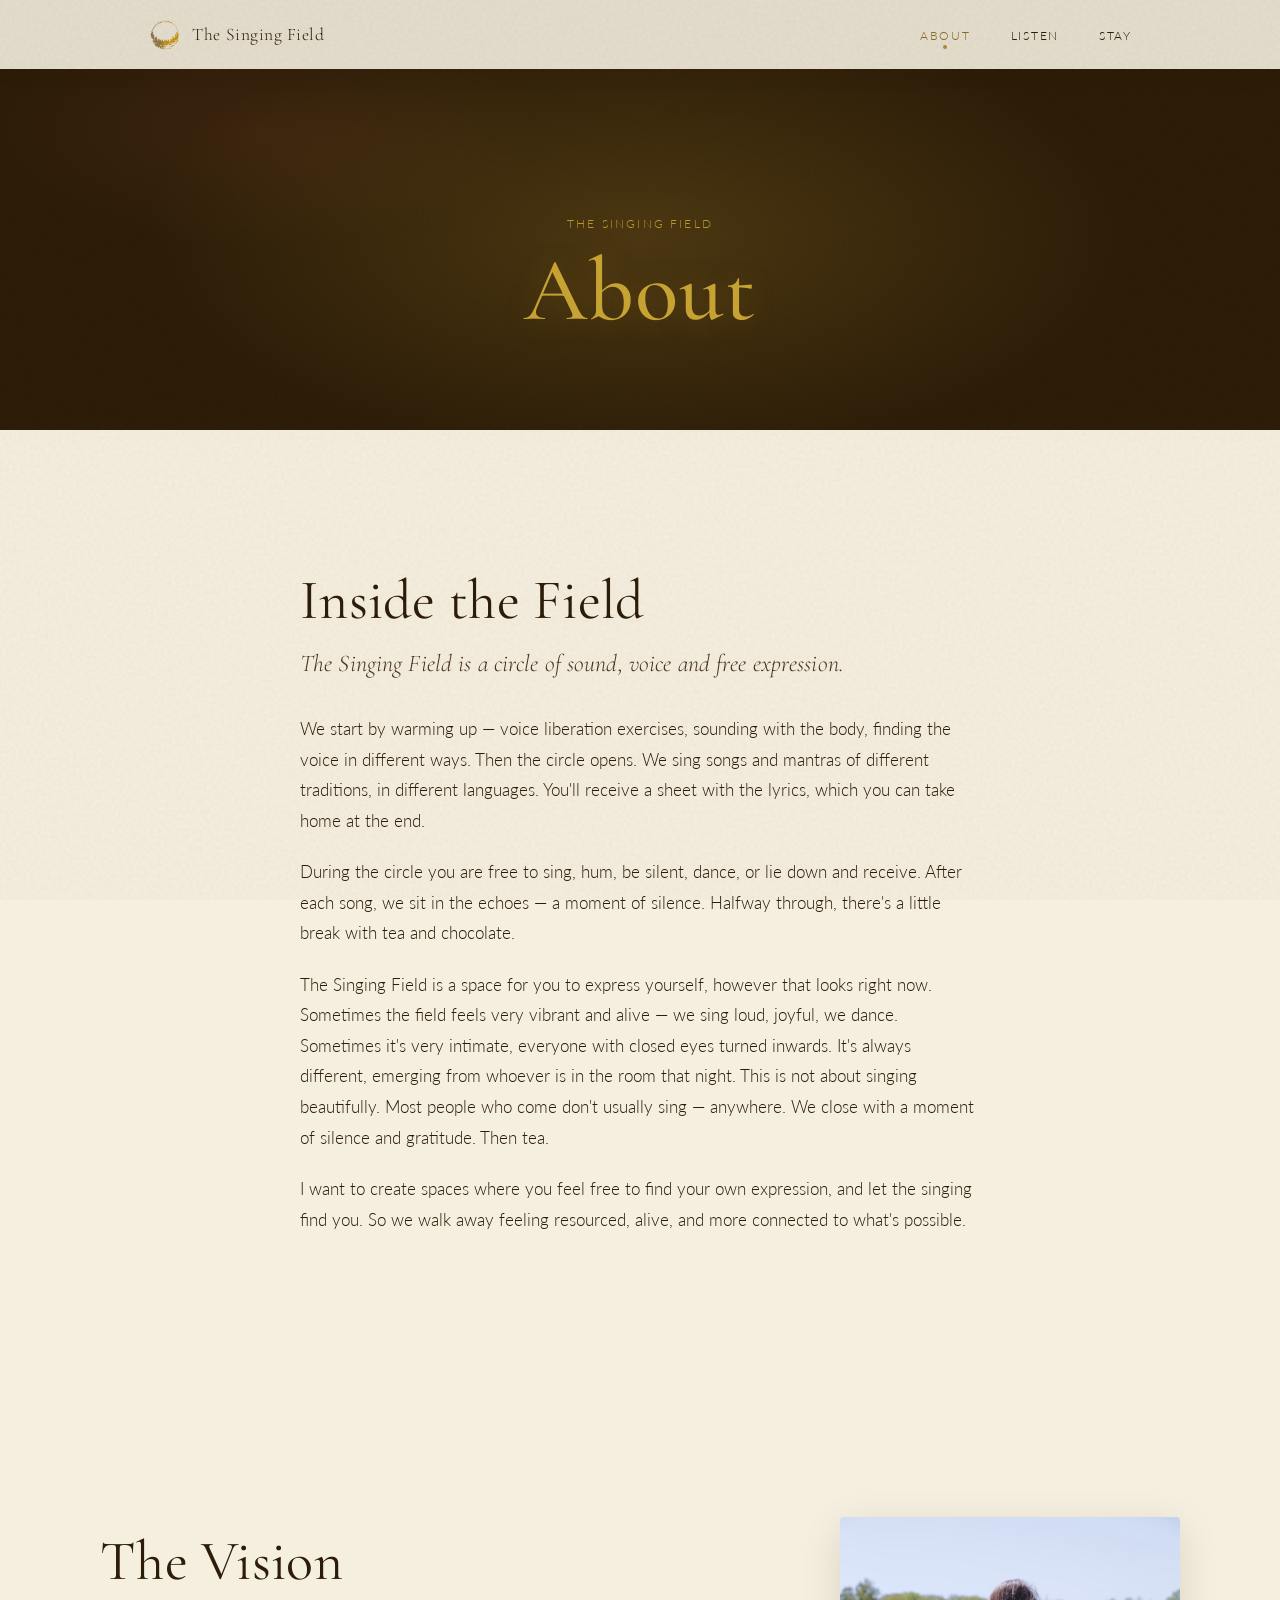
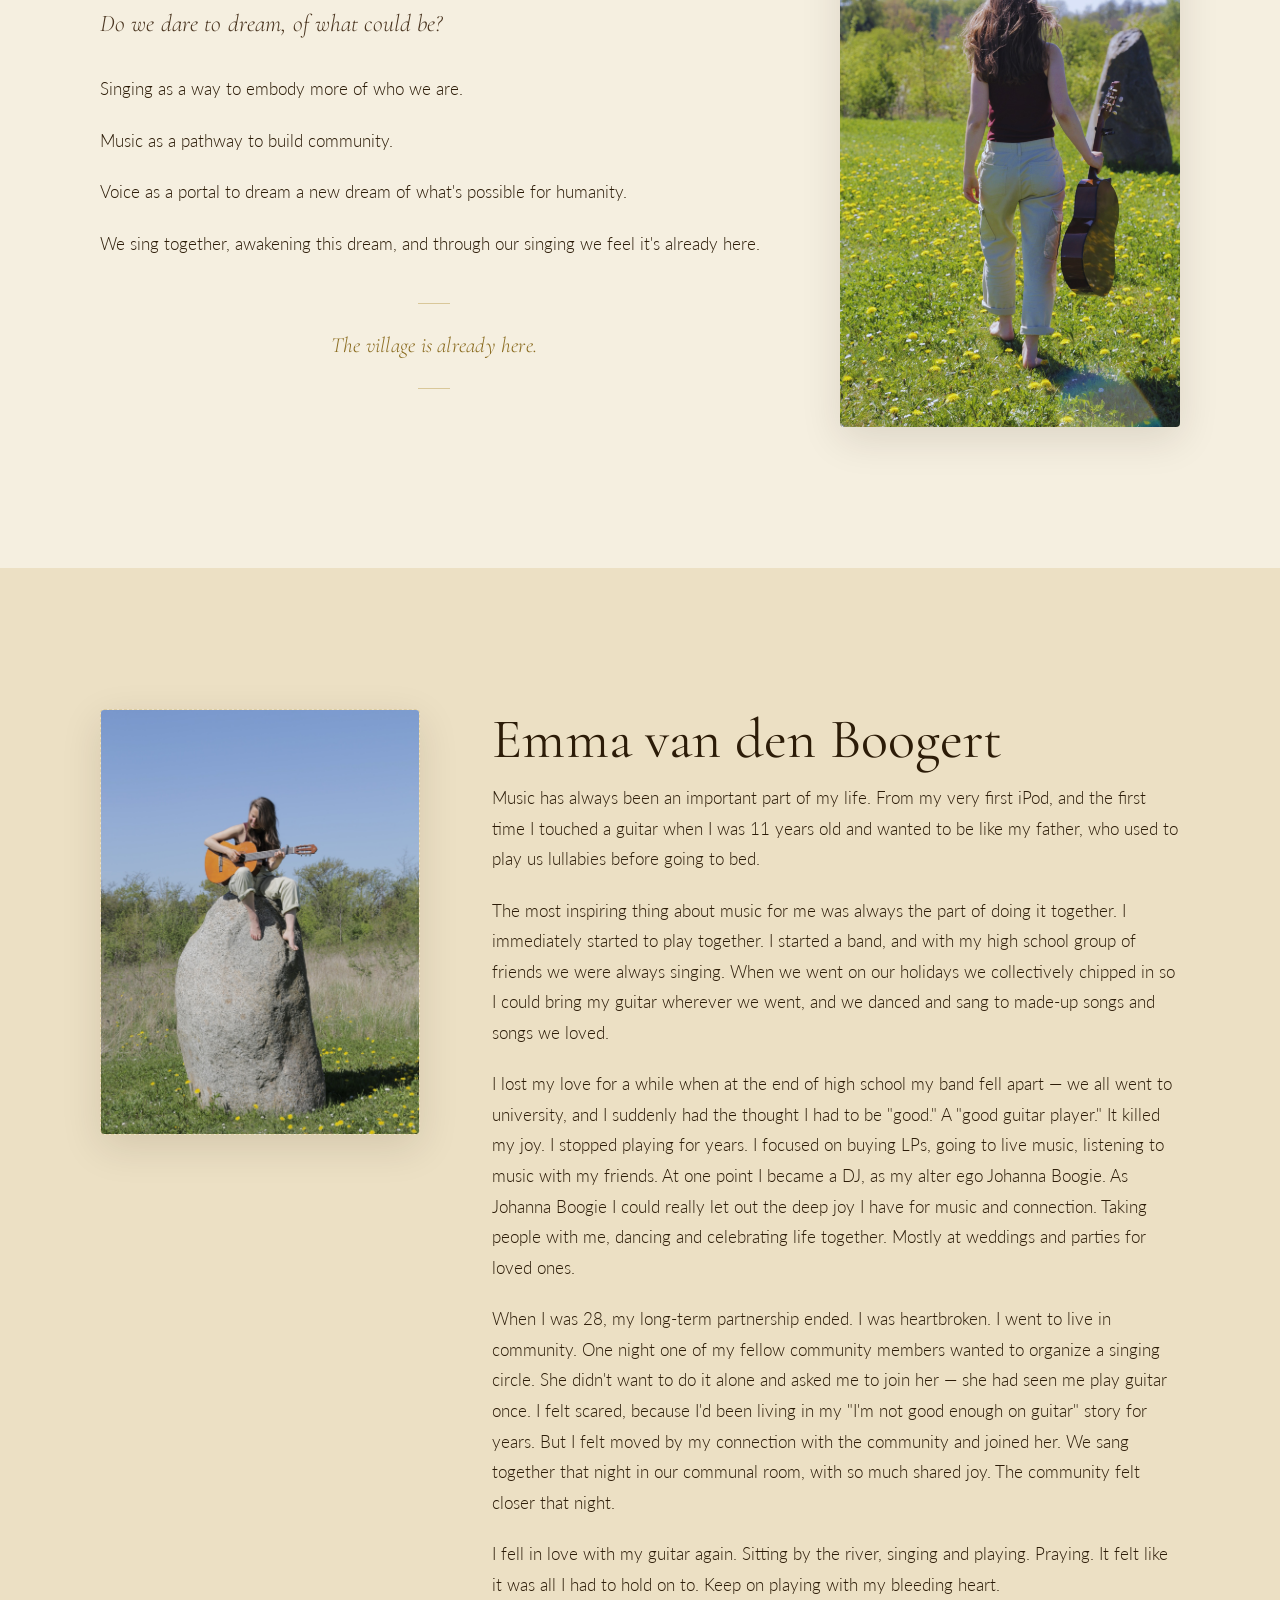
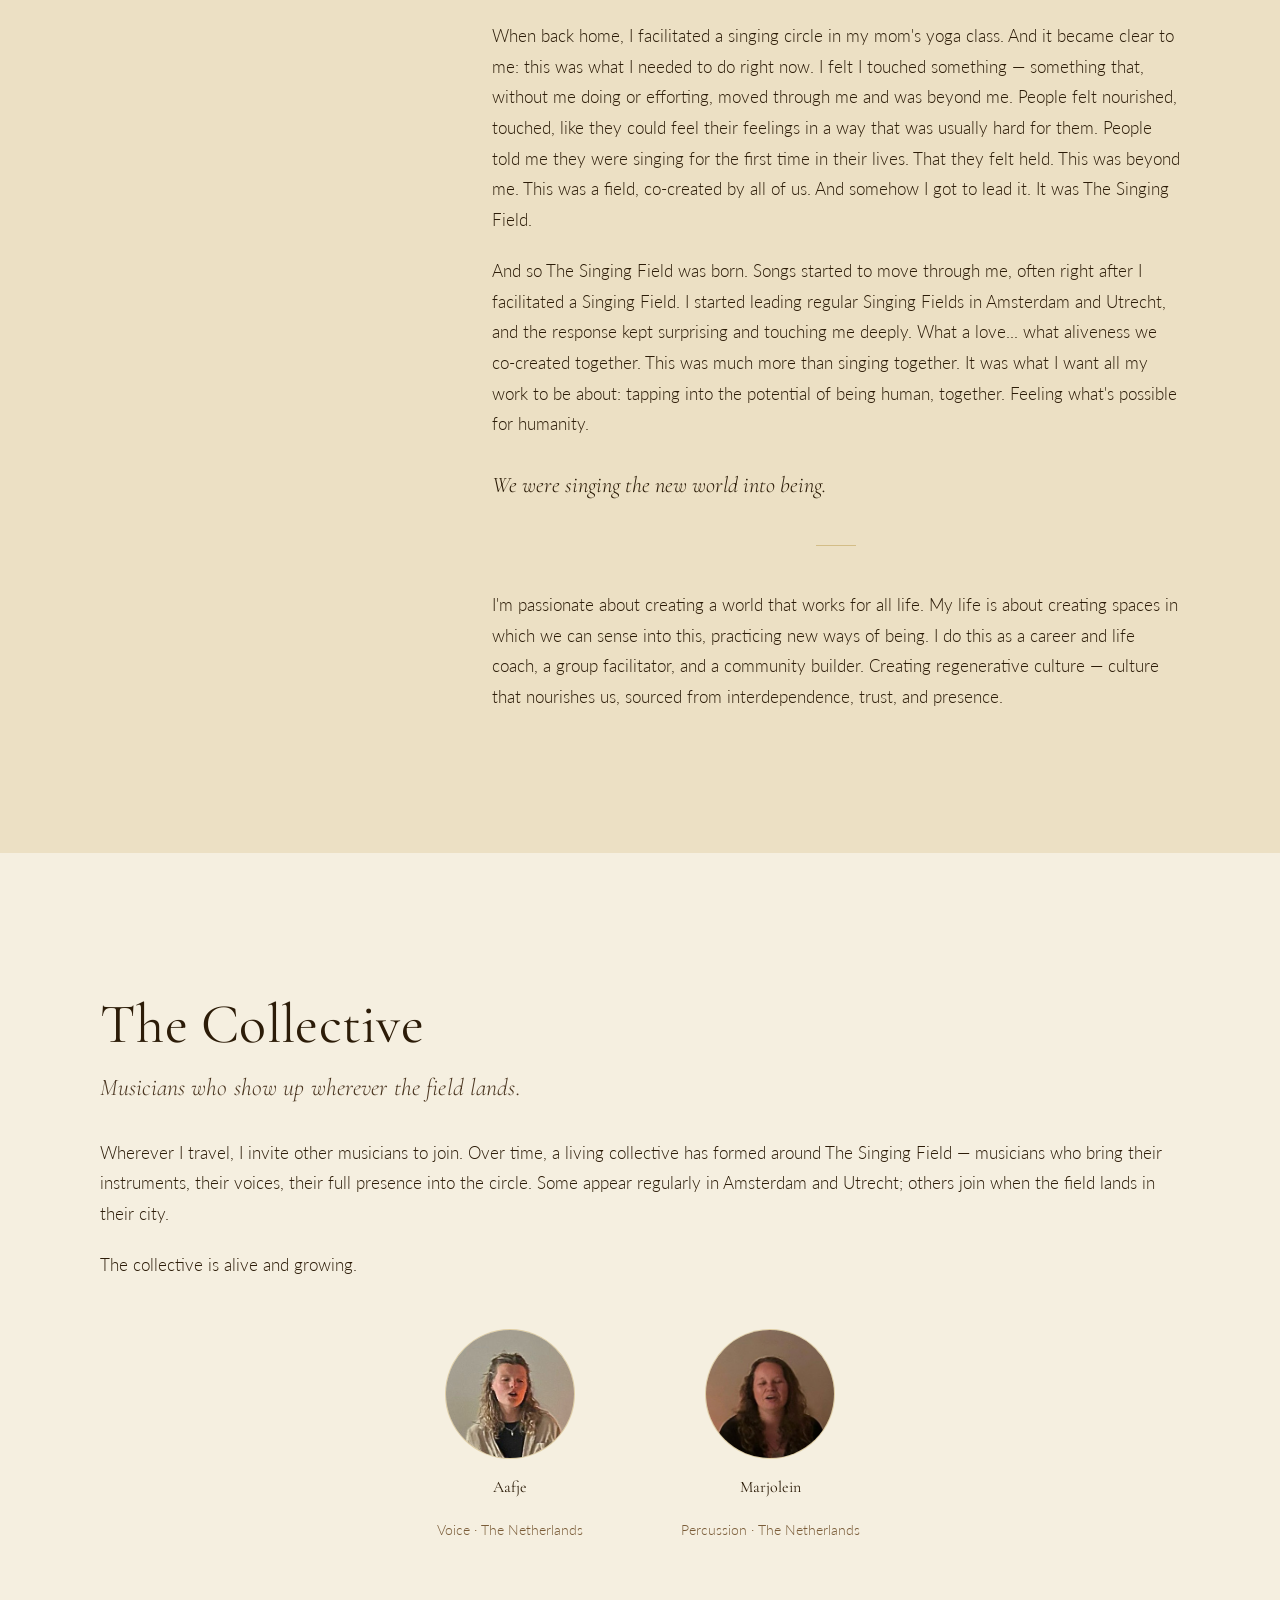
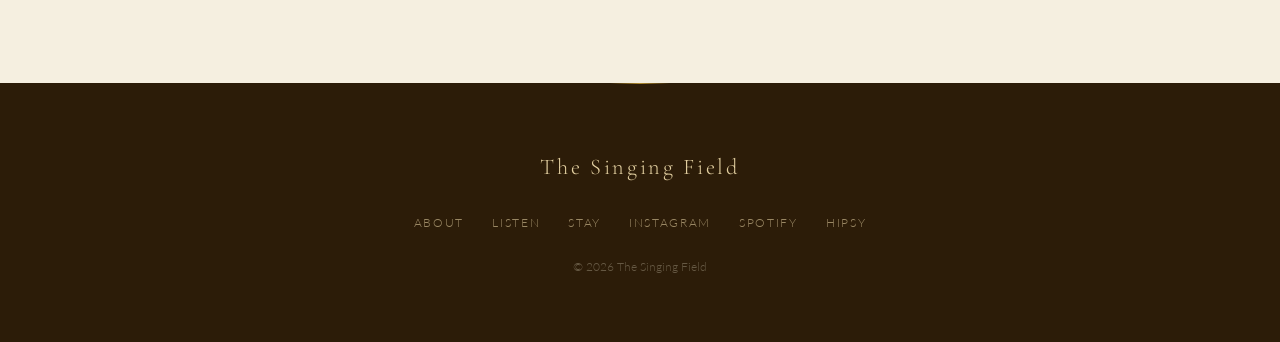
==== commit bf296b77: "Swap font: Fraunces → Cormorant Garamond" ====
--- a/about.html
+++ b/about.html
@@ -7,7 +7,7 @@
   <title>About — The Singing Field</title>
   <link rel="preconnect" href="https://fonts.googleapis.com">
   <link rel="preconnect" href="https://fonts.gstatic.com" crossorigin>
-  <link href="https://fonts.googleapis.com/css2?family=Fraunces:ital,opsz,wght@0,9..144,300..600;1,9..144,300..600&family=Lato:wght@300;400&display=swap" rel="stylesheet">
+  <link href="https://fonts.googleapis.com/css2?family=Cormorant+Garamond:ital,wght@0,300;0,400;0,500;0,600;1,300;1,400;1,500;1,600&family=Lato:wght@300;400&display=swap" rel="stylesheet">
   <link rel="stylesheet" href="styles.css">
 </head>
 <body>
--- a/styles.css
+++ b/styles.css
@@ -22,7 +22,7 @@
   --text-muted:   #7A5C38;
   --white:        #FDFAF5;
 
-  --font-serif: 'Fraunces', 'Cormorant Garant', Georgia, serif;
+  --font-serif: 'Cormorant Garamond', Georgia, serif;
   --font-sans:  'Lato', system-ui, sans-serif;
 
   --max-w:     1080px;
@@ -30,14 +30,6 @@
   --pad-x:     clamp(1.25rem, 5vw, 3rem);
   --section-y: clamp(5rem, 11vw, 9rem);
   --nav-h:     72px;
-}
-
-/* Fraunces variation tuning — softer, more soulful */
-h1, .hero-title, .page-hero h1, .stay-heading, .atmosphere-quote {
-  font-variation-settings: "opsz" 144, "SOFT" 50;
-}
-h2, h3, .lead, blockquote p {
-  font-variation-settings: "opsz" 36, "SOFT" 30;
 }
 
 /* ── Reset ── */
